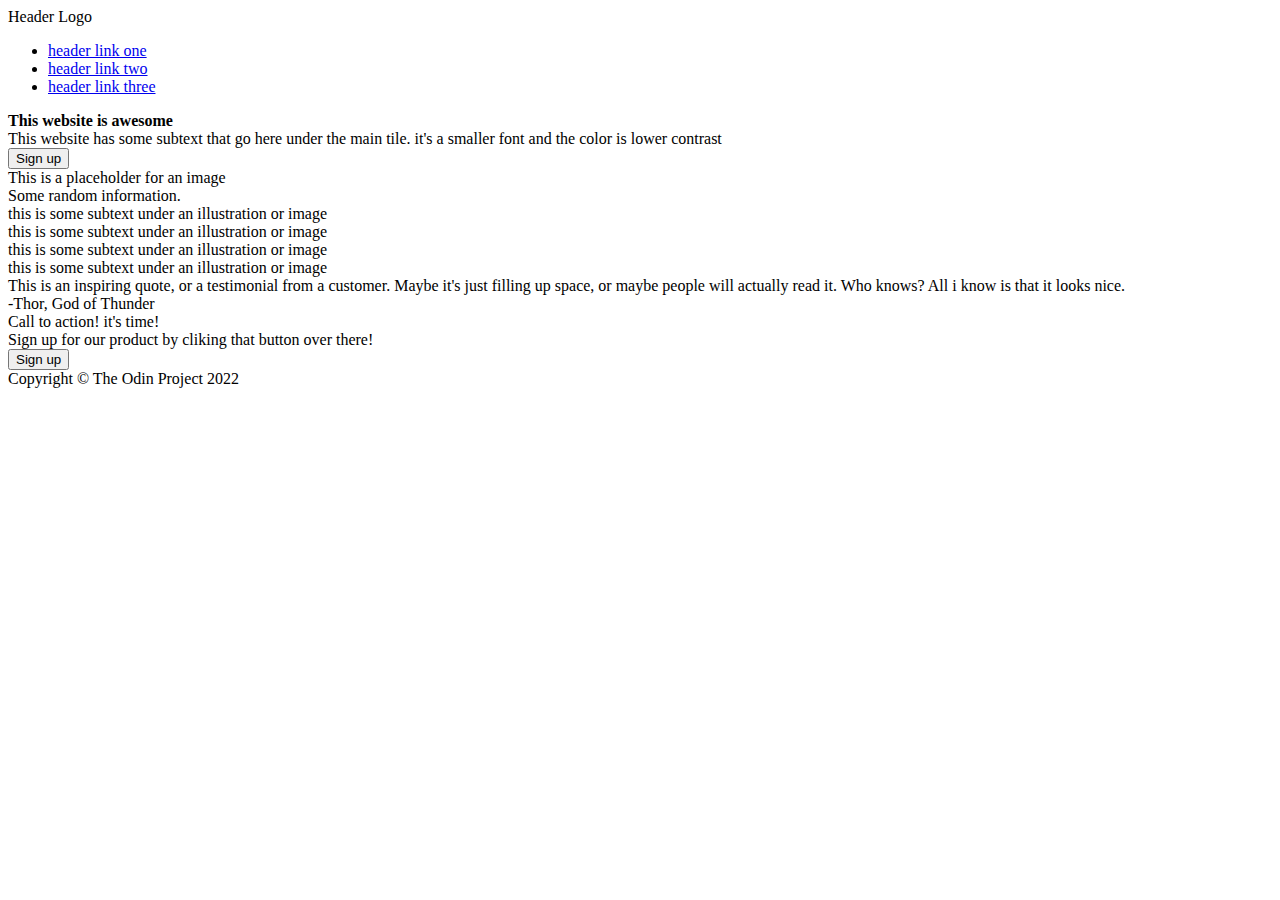
==== index.html @ 1c768c5f "index.thml" ====
<!DOCTYPE html>
<html lang="en">
    <head>
<meta charset="UTF-8">
<meta http-equiv="X-UA-Compatible" content="IE=edge">
<meta name="viewport" content="width=device-width, initial-scale=1.0">
<title>Website</title>
<link rel="stylesheet" href="style.css">
 </head>
 <body>
<div class="first">
<div class="header">
    <div class="prim">Header Logo</div>
<div class="tre">
    <ul>
        <li><a href="#">header link one</a></li>
        <li><a href="#">header link two</a></li>
        <li><a href="#">header link three</a></li>
    </ul>
</div>
</div>

</div>
<div class="sec">
    <div class="p">
        <div class="Main"> <strong>This website is awesome</strong></div>
        <div class="next">This website has some subtext that go  here under the main tile.
            it's a smaller font and the color is lower contrast </div>
        <button class="ye">Sign up</button>
    </div>
    <div class="pic">
        <div class="tic">This is a placeholder for an image</div>

</div>

<div class="thi">
    <div class="elt">Some random information.</div>
    <div class="containers">
    <div class="on"></div>
    <div class="on"></div>
    <div class="on"></div>
    <div class="on"></div>
    </div>
    <div class="teques">
        <div class="teq">this is some subtext under an 
            illustration or image</div>
            <div class="teq">this is some subtext under an 
                illustration or image</div>
                <div class="teq">this is some subtext under an 
                    illustration or image</div>
                    <div class="teq">this is some subtext under an 
                        illustration or image</div>
    </div>
</div>
<div class="block">
    <div class="quote">
        This is an inspiring quote, or a testimonial from a customer. Maybe it's just filling up space, or maybe people will actually read it.
        Who knows? All i know is that it looks nice.
    </div>
    <div class="aut">
        -Thor, God of Thunder
    </div>
</div>
<div class="for">
    <div class="compi">
        <div class="ler">Call to action! it's time!</div>
        <div class="terdo">Sign up for our product by cliking 
            that button over there!</div>
    </div>
    <button class="cul">Sign up</button>
</div>

</div>
<footer>
    Copyright © The Odin Project 2022
</footer>
 </body>
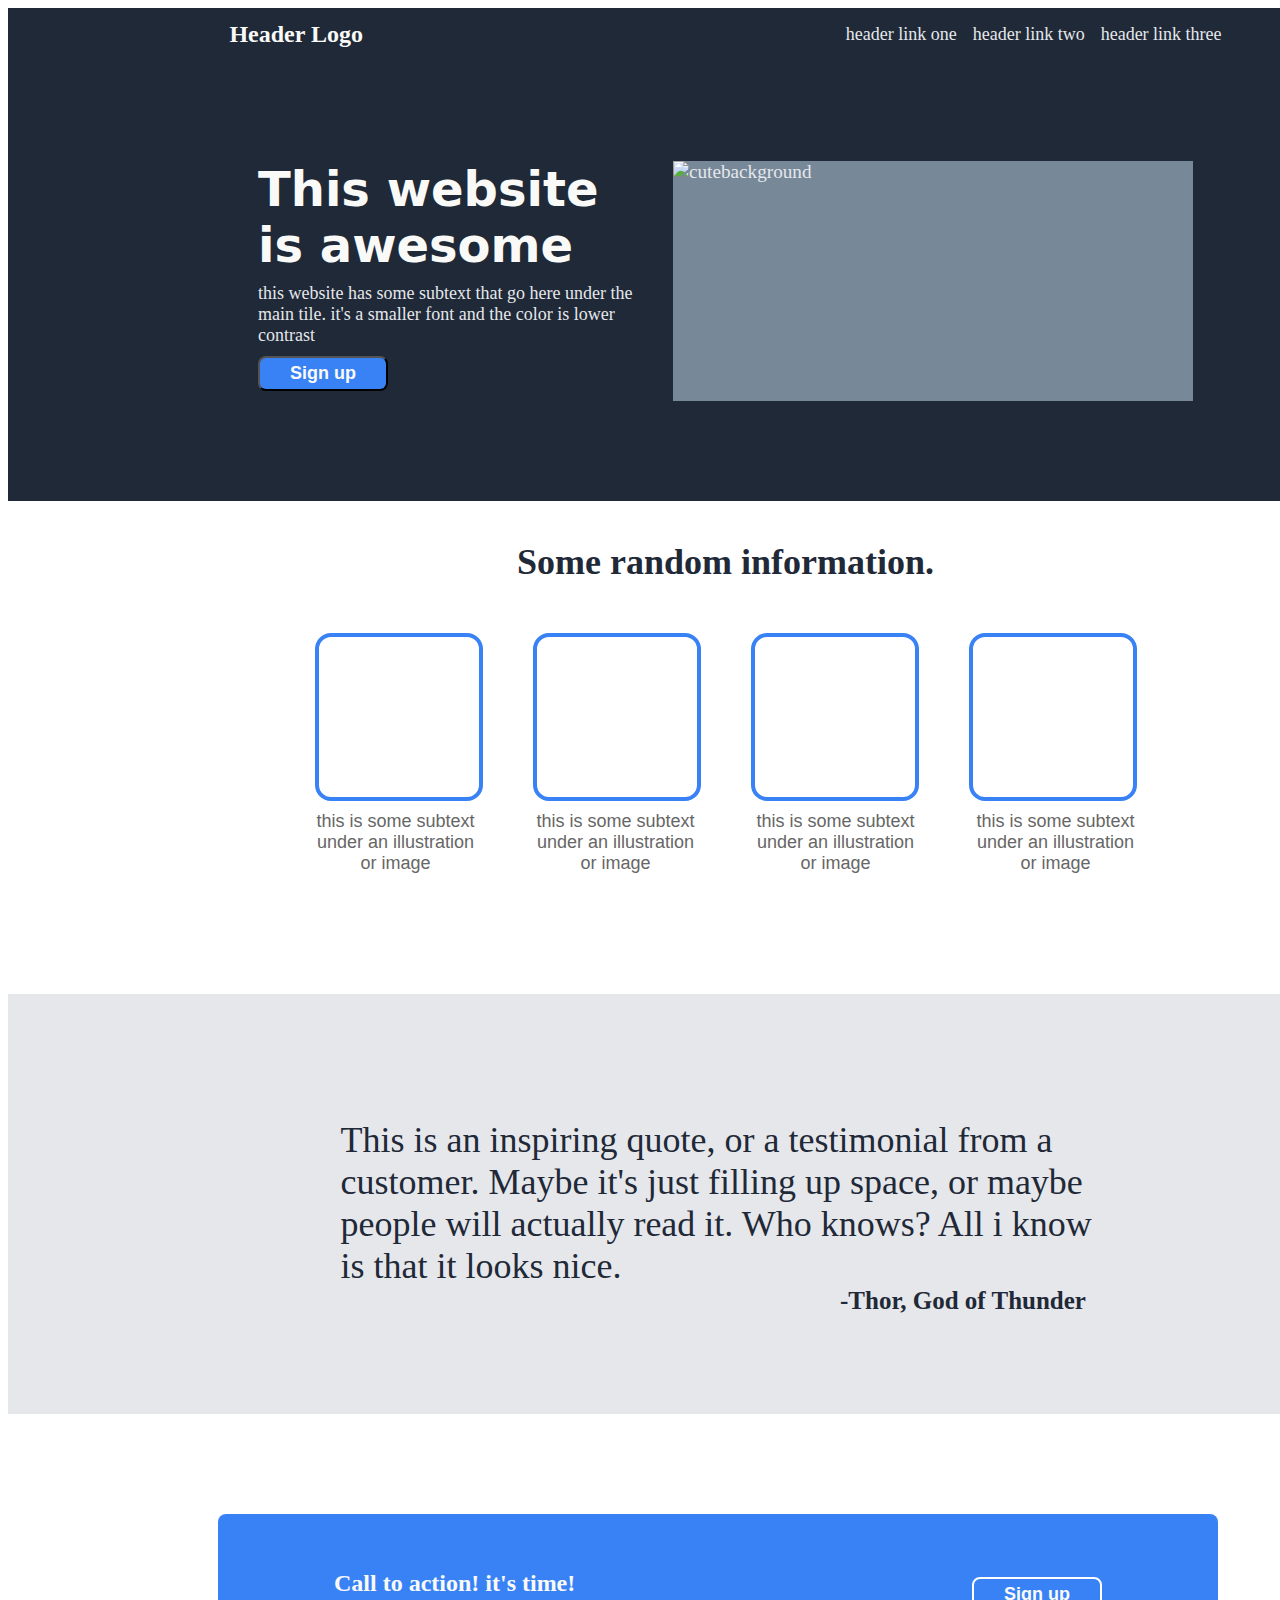
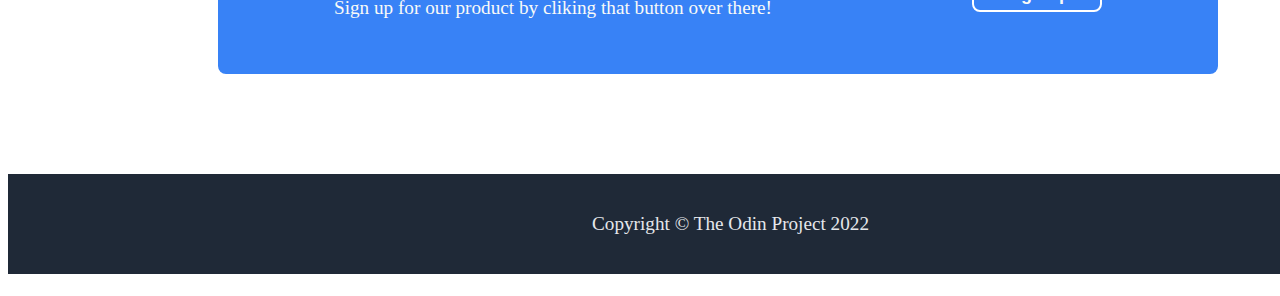
==== commit 736c87a0: "index.html" ====
--- a/index.html
+++ b/index.html
@@ -24,12 +24,13 @@
 <div class="sec">
     <div class="p">
         <div class="Main"> <strong>This website is awesome</strong></div>
-        <div class="next">This website has some subtext that go  here under the main tile.
+        <div class="next">this website has some subtext that go  here under the main tile.
             it's a smaller font and the color is lower contrast </div>
         <button class="ye">Sign up</button>
     </div>
     <div class="pic">
-        <div class="tic">This is a placeholder for an image</div>
+        <img src="./flower.jpg" alt="cutebackground" class="tic">
+    </div>
 
 </div>
 
--- a/style.css
+++ b/style.css
@@ -0,0 +1,202 @@
+body{
+    width: 1435px;
+    height: 1880px;
+}
+li{
+    list-style-type: none;
+    margin: 0%;
+    padding: 0%;
+}
+a{
+    text-decoration: none;
+    font-size: 18px;
+    color: #E5E7EB;
+}
+.first{
+ background-color: #1f2937;
+ height: max-content;
+ 
+}
+.header{
+    display: flex;
+    justify-content: space-around;
+}
+.prim{
+    font-size: 24px;
+ font-weight: bolder;
+    color: #f9faf8;;
+    display: flex;
+    align-items: center;
+}
+.tre{
+    display: flex;
+    gap: 6px;
+    flex-wrap: wrap;
+}
+ul{
+    display: flex;
+    gap: 16px;
+}
+.sec{
+    display: flex;
+    background-color: #1f2937;
+    justify-content: center;
+    gap: 35px;
+    align-items: center;
+    flex-wrap: wrap;
+    padding-top: 75px;
+    padding-bottom: 100px;
+}
+.Main{
+    color:#f9faf8;
+    font-size: 48px;
+    font-weight:bolder;
+    font-family: system-ui, -apple-system, BlinkMacSystemFont, 'Segoe UI', Roboto, Oxygen, Ubuntu, Cantarell, 'Open Sans', 'Helvetica Neue', sans-serif;
+width: 400px;
+}
+.next{
+color: #E5E7EB;
+font-size: 18px;
+width: 1;
+}
+.p{
+    margin-top: 25px;
+    width: 380px;
+    height:240px;
+}
+.tic{
+    height: 240px;
+    width: 520px;
+    background-color: lightslategray;
+    color: #E5E7EB;
+    display: flex;
+    justify-content: center;
+    align-items: center;
+    font-size: larger;
+    margin-top: 25px;
+}
+.ye{
+ background-color: #3882f6;
+ width: 130px;
+ height: 35px;
+ border-radius: 8px;
+ color: #f9faf8;
+ font-size: 18px;
+ font-weight: bold;
+}
+.next{
+    padding-top: 10px;
+    padding-bottom: 10px;
+}
+.elt{
+    display: flex;
+    justify-content: center;
+    align-items: center;
+    font-size:36px ;
+    font-weight: bolder;
+    color: #1f2937;
+    margin-top: 40px;
+}
+.thi{
+    margin-top: 30px;
+    margin-bottom: 30px;
+}
+.containers{
+    display: flex;
+    justify-content: center;
+    align-items: center;
+    gap: 50px
+}
+.on{
+    border: 4px  solid #3882f6;
+    width: 160px;
+    height: 160px;
+    margin-top: 50px;
+    border-radius: 16px;
+    
+}
+.teques{
+    display: flex;
+    justify-content: center;
+    align-items: center;
+    gap: 60px;
+    flex-wrap: wrap;
+}
+.teq{
+    width: 160px;
+    margin-top: 10px;
+    text-align: center;
+    font-style: light;
+    font-size: 18px;
+    font-family: Roboto, sans-serif;
+    color: #666;
+    margin-bottom: 90px;
+}
+.block{
+    background-color: #E5E7EB;
+height: 420px;
+width: 1435px;
+display: flex;
+ justify-content: center;
+ align-items: center;
+ flex-wrap: wrap;
+ flex-direction: column;
+}
+.quote{
+    font-size: 36px;
+    font-family: light italic;
+ color: #1f2937;   
+ font-weight: lighter;
+ width: 770px;
+ padding-top: 25px;
+}
+.aut{
+    margin-left: 475px;
+    font-weight: bolder;
+    font-size: 25px;
+    color: #1f2937;
+}
+.for{
+    height:160px;
+    width: 1000px;
+    background-color: #3882f6;
+    border-radius: 8px;
+    display: flex;
+    justify-content: center;
+    align-items: center;
+    margin: 100px;
+    margin-left: 210px;
+    gap: 200px;
+}
+.ler{
+color: #f9faf8;
+font-size: x-large;
+font-weight: bolder;
+}
+.terdo{
+color: #f9faf8;
+font-size: larger;
+}
+.cul{
+    background-color: #3882f6;
+    width: 130px;
+    height: 35px;
+    border-radius: 8px;
+    color: #f9faf8;
+    font-size: 18px;
+    font-weight: bold;
+    border-color: white;
+    border-width: 2px;
+    border-style: solid;
+}
+
+footer{
+    background-color:#1f2937;
+    height:100px ;
+    width: 1445px;
+    display: flex;
+    justify-content: center;
+    align-items: center;
+    color: #E5E7EB;
+    font-size: larger;
+}
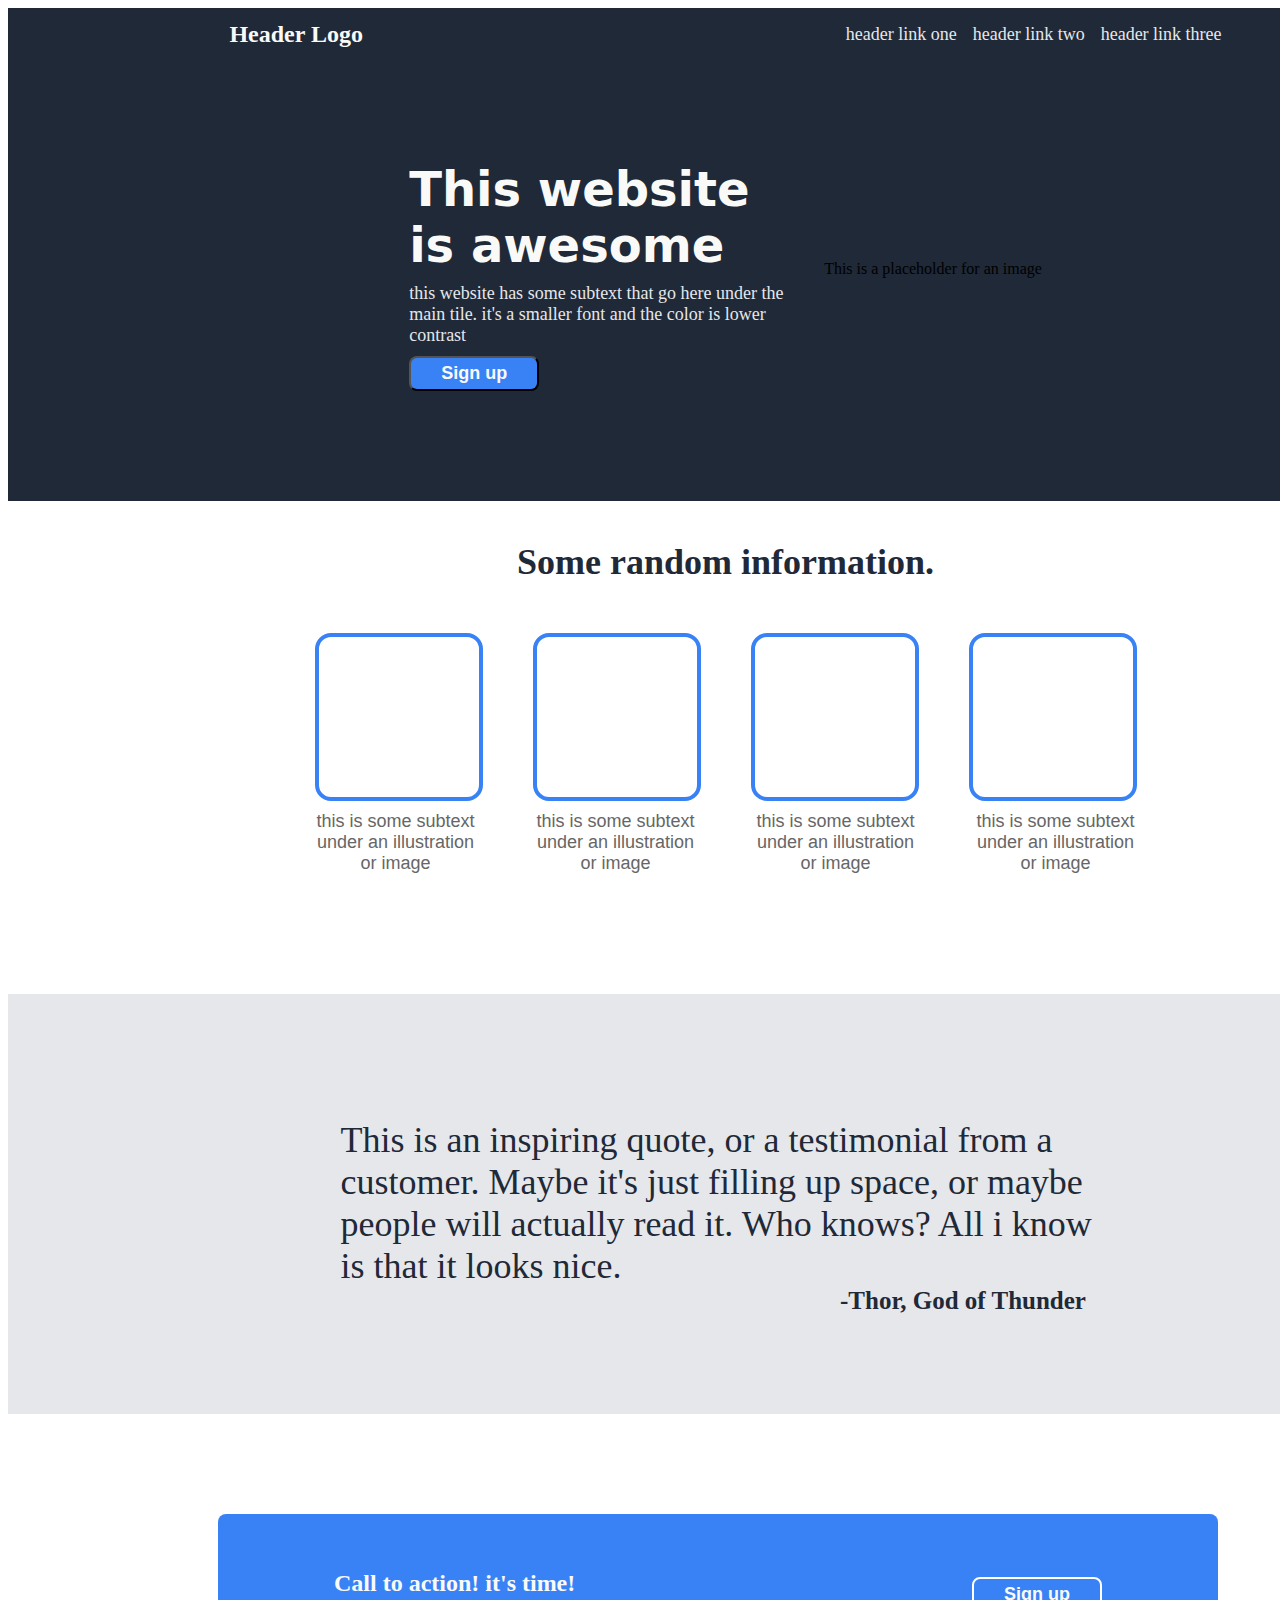
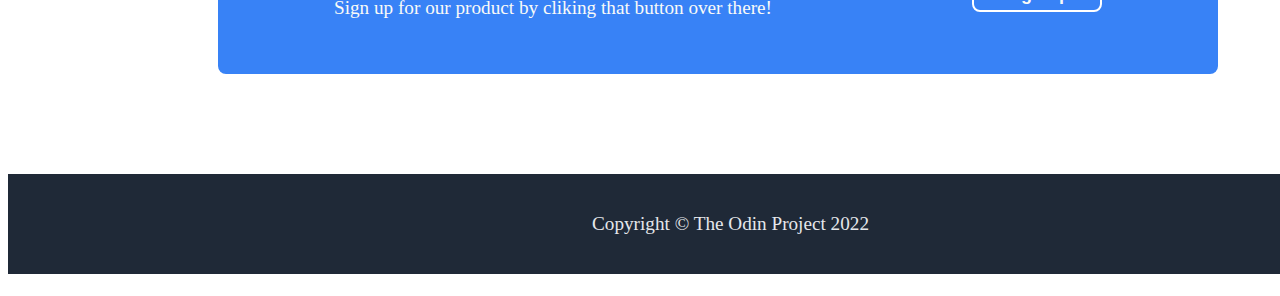
==== commit 364c87bd: "index.html" ====
--- a/index.html
+++ b/index.html
@@ -28,8 +28,8 @@
             it's a smaller font and the color is lower contrast </div>
         <button class="ye">Sign up</button>
     </div>
-    <div class="pic">
-        <img src="./flower.jpg" alt="cutebackground" class="tic">
+    <div class="pic">This is a placeholder for an image
+    
     </div>
 
 </div>
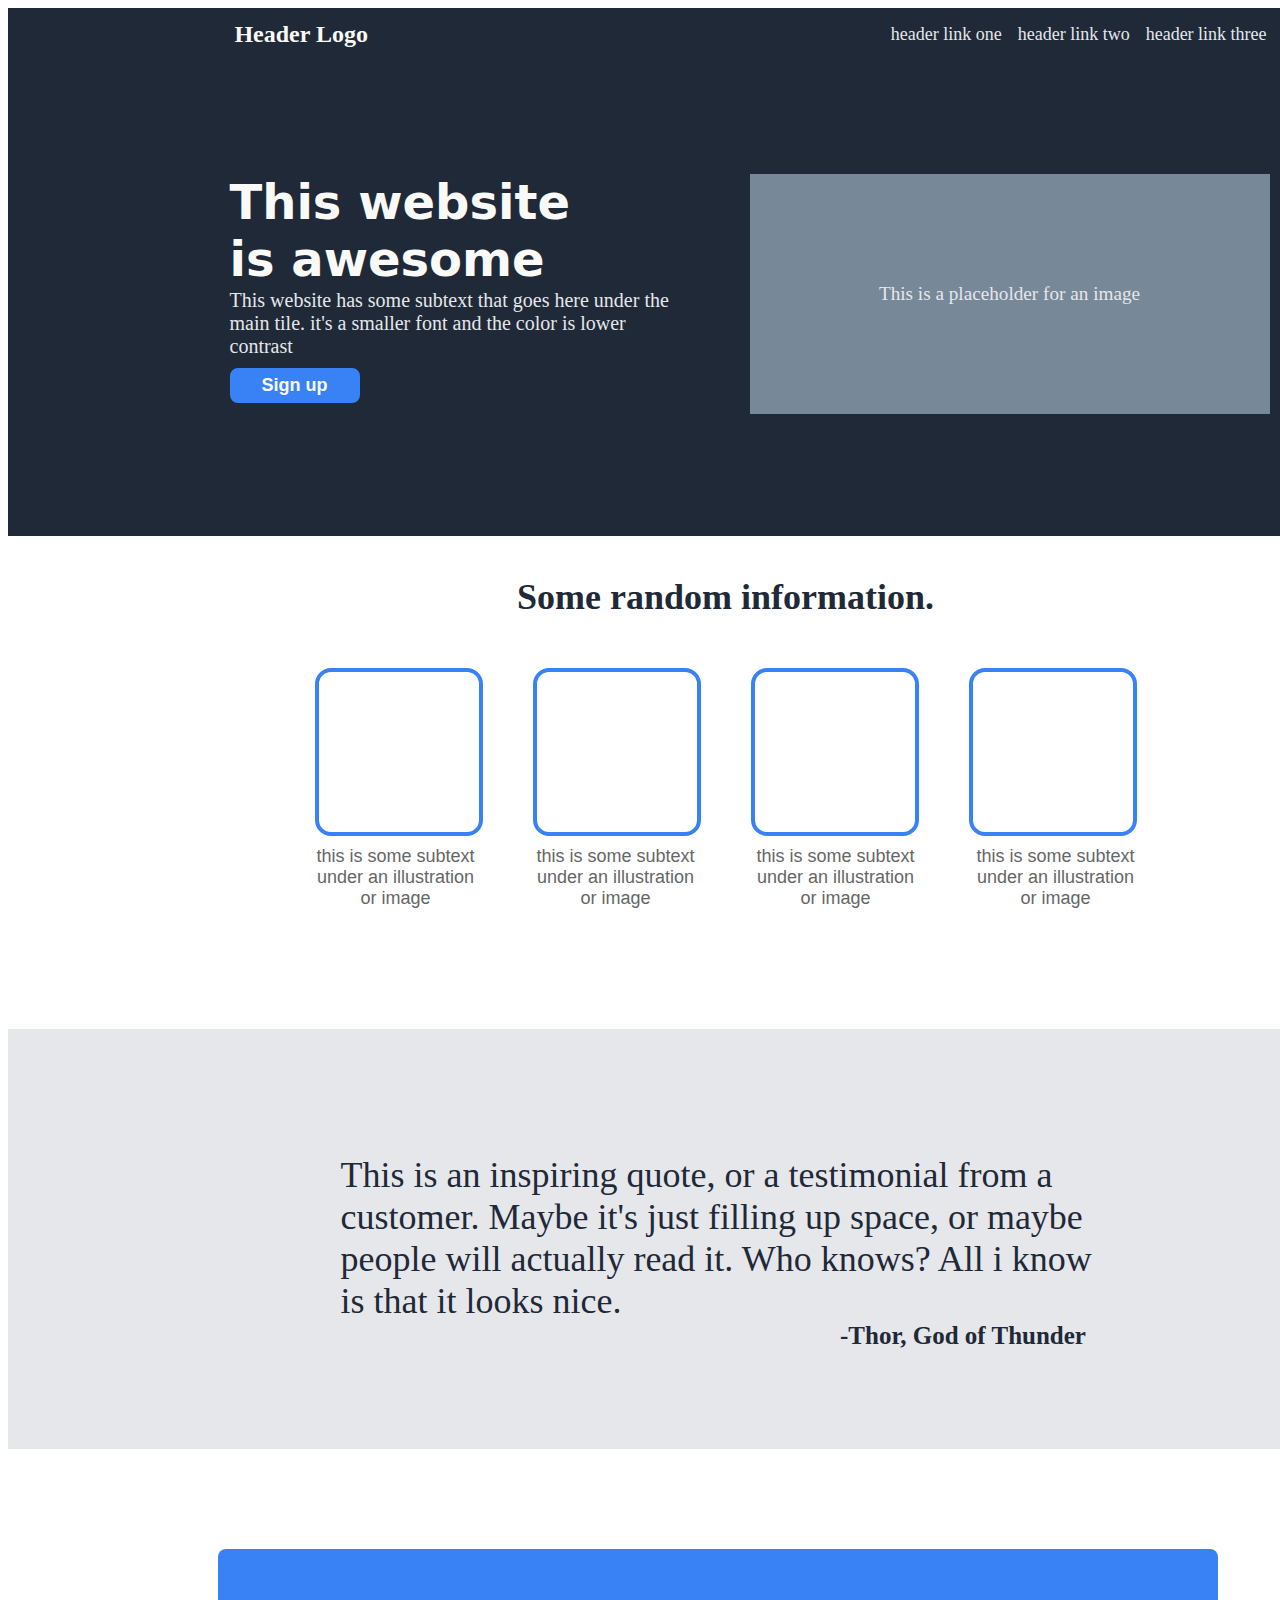
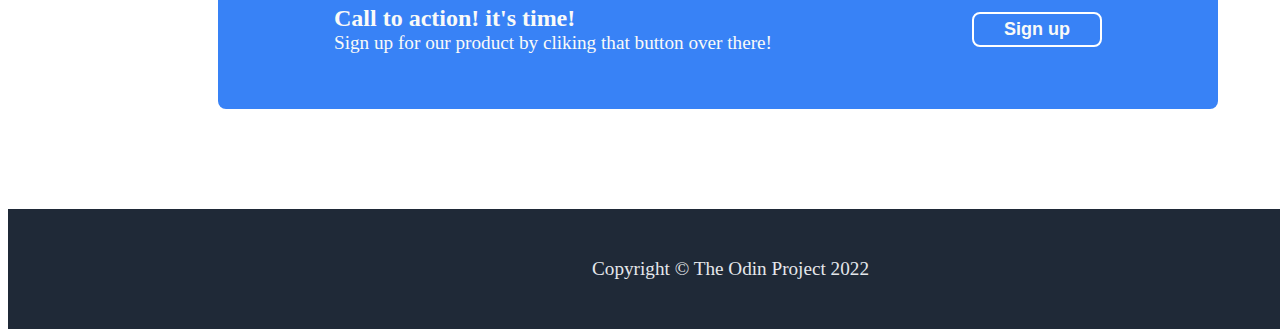
==== commit 5b07823f: "--all" ====
--- a/index.html
+++ b/index.html
@@ -24,7 +24,7 @@
 <div class="sec">
     <div class="p">
         <div class="Main"> <strong>This website is awesome</strong></div>
-        <div class="next">this website has some subtext that go  here under the main tile.
+        <div class="next">This website has some subtext that goes  here under the main tile.
             it's a smaller font and the color is lower contrast </div>
         <button class="ye">Sign up</button>
     </div>
--- a/style.css
+++ b/style.css
@@ -20,6 +20,7 @@
 .header{
     display: flex;
     justify-content: space-around;
+    margin-left: 50px;
 }
 .prim{
     font-size: 24px;
@@ -32,6 +33,7 @@
     display: flex;
     gap: 6px;
     flex-wrap: wrap;
+    margin-left: 130px;
 }
 ul{
     display: flex;
@@ -41,30 +43,36 @@
     display: flex;
     background-color: #1f2937;
     justify-content: center;
-    gap: 35px;
+    gap: px;
     align-items: center;
     flex-wrap: wrap;
-    padding-top: 75px;
+    padding-top: 65px;
     padding-bottom: 100px;
+    height: 310px;
 }
 .Main{
     color:#f9faf8;
     font-size: 48px;
     font-weight:bolder;
     font-family: system-ui, -apple-system, BlinkMacSystemFont, 'Segoe UI', Roboto, Oxygen, Ubuntu, Cantarell, 'Open Sans', 'Helvetica Neue', sans-serif;
-width: 400px;
+width: 350px;
+text-align: left;
+line-height: 1.2;
 }
 .next{
 color: #E5E7EB;
-font-size: 18px;
-width: 1;
+font-size: 20px;
+width: 460px;
+
 }
 .p{
     margin-top: 25px;
-    width: 380px;
+    width: 520px;
     height:240px;
-}
-.tic{
+    margin-left: 48px;
+
+}
+.pic{
     height: 240px;
     width: 520px;
     background-color: lightslategray;
@@ -83,10 +91,13 @@
  color: #f9faf8;
  font-size: 18px;
  font-weight: bold;
+ border-style: solid;
+ border-color: #3882f6;
 }
 .next{
-    padding-top: 10px;
+    padding-top: px;
     padding-bottom: 10px;
+    
 }
 .elt{
     display: flex;
@@ -192,7 +203,7 @@
 
 footer{
     background-color:#1f2937;
-    height:100px ;
+    height:120px ;
     width: 1445px;
     display: flex;
     justify-content: center;
